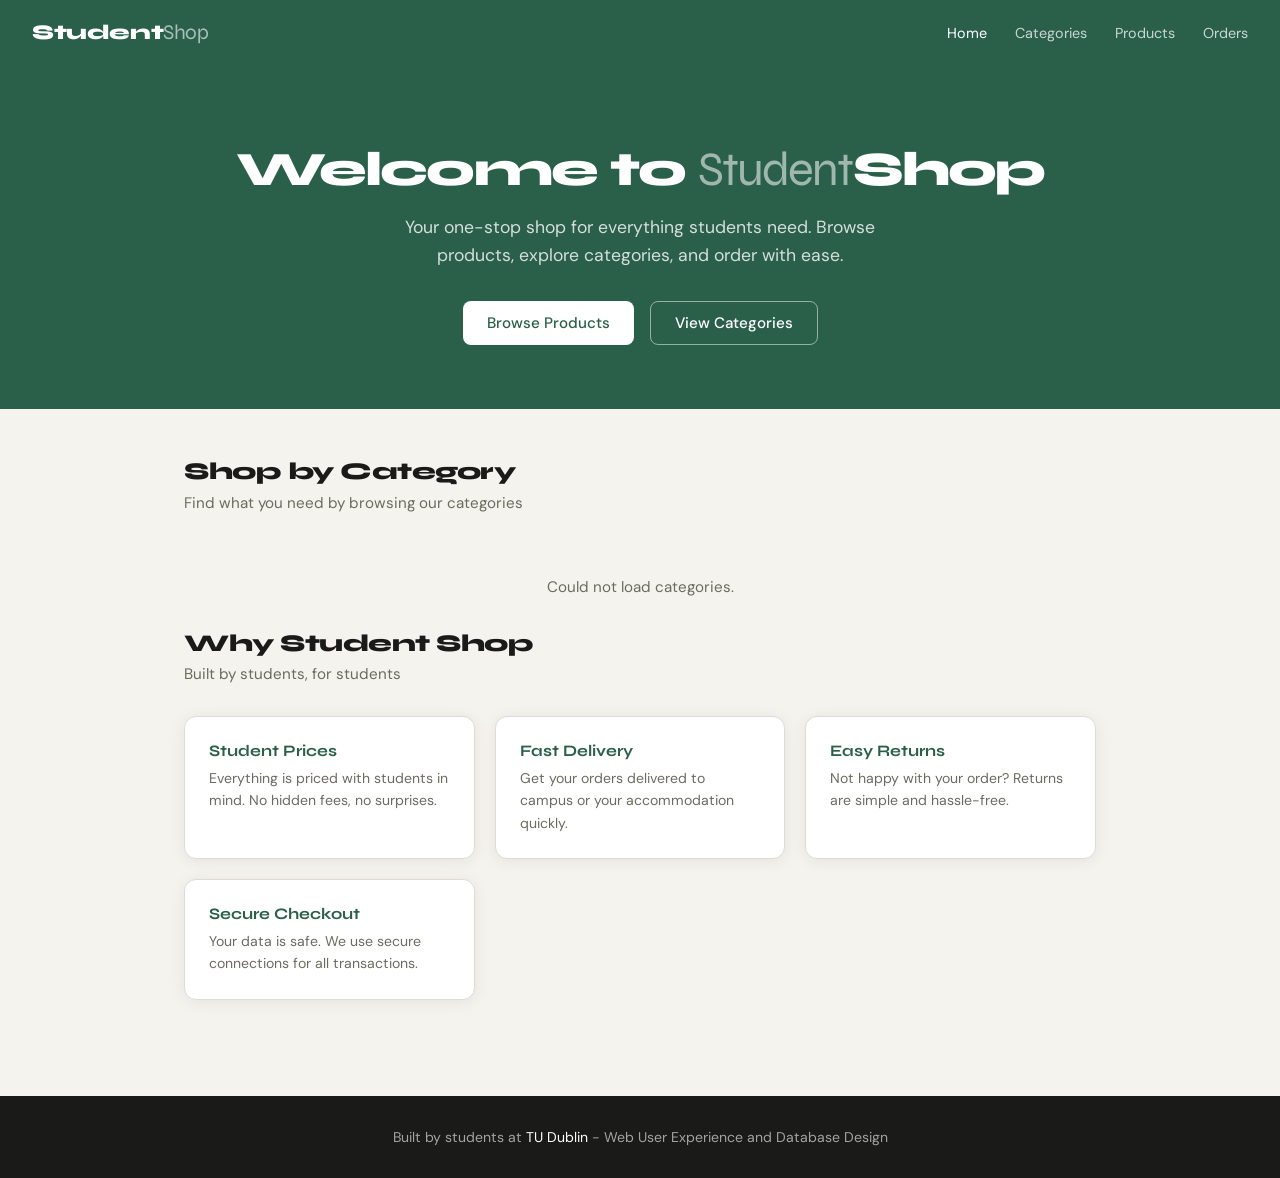
==== INDEX.html @ 872353c0 "Update Supabase credentials and fix categories page" ====
<!DOCTYPE html>
<html lang="en">
<head>
  <meta charset="UTF-8" />
  <meta name="viewport" content="width=device-width, initial-scale=1.0"/>
  <title>Student Shop</title>
  <link href="https://fonts.googleapis.com/css2?family=Syne:wght@400;600;700;800&family=DM+Sans:wght@300;400;500&display=swap" rel="stylesheet"/>
  <style>
    *, *::before, *::after {
      box-sizing: border-box;
      margin: 0;
      padding: 0;
    }
 
    :root {
      --bg: #f5f3ee;
      --surface: #ffffff;
      --accent: #2a6049;
      --accent-light: #e8f2ee;
      --accent-mid: #4a9070;
      --text: #1a1a18;
      --muted: #6b6b60;
      --border: #dddbd3;
      --radius: 12px;
      --shadow: 0 2px 16px rgba(0,0,0,0.07);
    }
 
    body {
      font-family: 'DM Sans', sans-serif;
      background: var(--bg);
      color: var(--text);
      min-height: 100vh;
    }
 
    /* HEADER */
    header {
      background: var(--accent);
      color: #fff;
      padding: 0 2rem;
      display: flex;
      align-items: center;
      justify-content: space-between;
      height: 64px;
      position: sticky;
      top: 0;
      z-index: 100;
    }
 
    header .logo {
      font-family: 'Syne', sans-serif;
      font-weight: 800;
      font-size: 1.3rem;
      letter-spacing: -0.02em;
    }
 
    header .logo span {
      opacity: 0.6;
      font-weight: 400;
    }
 
    header nav a {
      color: rgba(255,255,255,0.75);
      text-decoration: none;
      font-size: 0.9rem;
      margin-left: 1.5rem;
      transition: color 0.2s;
    }
 
    header nav a:hover,
    header nav a.active {
      color: #fff;
    }
 
    /* HERO */
    .hero {
      background: var(--accent);
      color: #fff;
      padding: 5rem 2rem 4rem;
      text-align: center;
    }
 
    .hero h1 {
      font-family: 'Syne', sans-serif;
      font-size: 3rem;
      font-weight: 800;
      letter-spacing: -0.04em;
      line-height: 1.1;
      margin-bottom: 1rem;
    }
 
    .hero h1 span {
      opacity: 0.55;
      font-weight: 400;
    }
 
    .hero p {
      font-size: 1.1rem;
      opacity: 0.8;
      max-width: 480px;
      margin: 0 auto 2rem;
      line-height: 1.6;
    }
 
    .hero-buttons {
      display: flex;
      gap: 1rem;
      justify-content: center;
      flex-wrap: wrap;
    }
 
    .btn {
      display: inline-flex;
      align-items: center;
      padding: 0.7rem 1.5rem;
      border-radius: 8px;
      font-family: 'DM Sans', sans-serif;
      font-size: 0.95rem;
      font-weight: 500;
      cursor: pointer;
      border: none;
      text-decoration: none;
      transition: all 0.18s;
    }
 
    .btn-white {
      background: #fff;
      color: var(--accent);
    }
 
    .btn-white:hover {
      background: #f0f0f0;
    }
 
    .btn-outline {
      background: transparent;
      color: #fff;
      border: 1.5px solid rgba(255,255,255,0.5);
    }
 
    .btn-outline:hover {
      border-color: #fff;
      background: rgba(255,255,255,0.08);
    }
 
    /* MAIN */
    main {
      max-width: 960px;
      margin: 0 auto;
      padding: 3rem 1.5rem;
    }
 
    .section-title {
      font-family: 'Syne', sans-serif;
      font-size: 1.5rem;
      font-weight: 800;
      letter-spacing: -0.02em;
      margin-bottom: 0.4rem;
    }
 
    .section-sub {
      color: var(--muted);
      font-size: 0.95rem;
      margin-bottom: 2rem;
    }
 
    /* CATEGORY CARDS */
    .cards-grid {
      display: grid;
      grid-template-columns: repeat(auto-fill, minmax(200px, 1fr));
      gap: 1.25rem;
      margin-bottom: 3rem;
    }
 
    .category-card {
      background: var(--surface);
      border: 1.5px solid var(--border);
      border-radius: var(--radius);
      padding: 1.5rem 1.25rem;
      text-decoration: none;
      color: var(--text);
      box-shadow: var(--shadow);
      transition: transform 0.18s, box-shadow 0.18s, border-color 0.18s;
      display: flex;
      flex-direction: column;
      gap: 0.5rem;
    }
 
    .category-card:hover {
      transform: translateY(-3px);
      box-shadow: 0 6px 24px rgba(0,0,0,0.1);
      border-color: var(--accent-mid);
    }
 
    .category-icon {
      font-size: 2rem;
      margin-bottom: 0.25rem;
    }
 
    .category-card h3 {
      font-family: 'Syne', sans-serif;
      font-size: 1rem;
      font-weight: 700;
    }
 
    .category-card p {
      font-size: 0.85rem;
      color: var(--muted);
      line-height: 1.5;
    }
 
    /* INFO SECTION */
    .info-grid {
      display: grid;
      grid-template-columns: repeat(auto-fill, minmax(220px, 1fr));
      gap: 1.25rem;
      margin-bottom: 3rem;
    }
 
    .info-card {
      background: var(--surface);
      border: 1.5px solid var(--border);
      border-radius: var(--radius);
      padding: 1.5rem;
      box-shadow: var(--shadow);
    }
 
    .info-card h3 {
      font-family: 'Syne', sans-serif;
      font-size: 1rem;
      font-weight: 700;
      margin-bottom: 0.4rem;
      color: var(--accent);
    }
 
    .info-card p {
      font-size: 0.88rem;
      color: var(--muted);
      line-height: 1.6;
    }
 
    /* FOOTER */
    footer {
      background: var(--text);
      color: rgba(255,255,255,0.6);
      text-align: center;
      padding: 2rem;
      font-size: 0.88rem;
    }
 
    footer span {
      color: #fff;
    }
 
    /* LOADING */
    #loading {
      text-align: center;
      padding: 2rem;
      color: var(--muted);
      font-size: 0.95rem;
    }
 
    .spinner {
      display: inline-block;
      width: 22px;
      height: 22px;
      border: 2.5px solid var(--border);
      border-top-color: var(--accent);
      border-radius: 50%;
      animation: spin 0.7s linear infinite;
      margin-bottom: 0.5rem;
    }
 
    @keyframes spin {
      to { transform: rotate(360deg); }
    }
  </style>
</head>
<body>
 
<!-- HEADER -->
<header>
  <div class="logo">Student<span>Shop</span></div>
  <nav>
    <a href="index.html" class="active">Home</a>
    <a href="categories.html">Categories</a>
    <a href="products.html">Products</a>
    <a href="orders.html">Orders</a>
  </nav>
</header>
 
<!-- HERO -->
<section class="hero">
  <h1>Welcome to <span>Student</span>Shop</h1>
  <p>Your one-stop shop for everything students need. Browse products, explore categories, and order with ease.</p>
  <div class="hero-buttons">
    <a href="products.html" class="btn btn-white">Browse Products</a>
    <a href="categories.html" class="btn btn-outline">View Categories</a>
  </div>
</section>
 
<!-- MAIN CONTENT -->
<main>
 
  <!-- Categories section -->
  <h2 class="section-title">Shop by Category</h2>
  <p class="section-sub">Find what you need by browsing our categories</p>
 
  <div id="loading">
    <div class="spinner"></div>
    <br>Loading categories...
  </div>
 
  <div class="cards-grid" id="cat-grid" style="display:none;"></div>
 
  <!-- Why shop here -->
  <h2 class="section-title">Why Student Shop</h2>
  <p class="section-sub">Built by students, for students</p>
 
  <div class="info-grid">
    <div class="info-card">
      <h3>Student Prices</h3>
      <p>Everything is priced with students in mind. No hidden fees, no surprises.</p>
    </div>
    <div class="info-card">
      <h3>Fast Delivery</h3>
      <p>Get your orders delivered to campus or your accommodation quickly.</p>
    </div>
    <div class="info-card">
      <h3>Easy Returns</h3>
      <p>Not happy with your order? Returns are simple and hassle-free.</p>
    </div>
    <div class="info-card">
      <h3>Secure Checkout</h3>
      <p>Your data is safe. We use secure connections for all transactions.</p>
    </div>
  </div>
 
</main>
 
<!-- FOOTER -->
<footer>
  Built by students at <span>TU Dublin</span> - Web User Experience and Database Design
</footer>
 
<script>
  // PUT YOUR SUPABASE CREDENTIALS HERE
const SUPABASE_URL = 'https://rgqyweaxmsyqwhutdqaa.supabase.co';
const SUPABASE_KEY = 'eyJhbGciOiJIUzI1NiIsInR5cCI6IkpXVCJ9.eyJpc3MiOiJzdXBhYmFzZSIsInJlZiI6InJncXl3ZWF4bXN5cXdodXRkcWFhIiwicm9sZSI6ImFub24iLCJpYXQiOjE3NzAxMTE3MjEsImV4cCI6MjA4NTY4NzcyMX0.Kez-WwuJRusuQiGSL0pVQze4Qq-j-P0USQtjsk8c6uY';


 
  const HEADERS = {
    'apikey': SUPABASE_KEY,
    'Authorization': 'Bearer ' + SUPABASE_KEY
  };
 
  const icons = {
    'Electronics': '💻',
    'Books': '📚',
    'Clothing': '👕',
    'Stationery': '✏️',
    'Food and Drink': '🍕'
  };
 
  async function loadCategories() {
    try {
      const res = await fetch(SUPABASE_URL + '/rest/v1/categories?order=id.asc', { headers: HEADERS });
      if (!res.ok) throw new Error('Failed to load');
      const data = await res.json();
      renderCategories(data);
    } catch (e) {
      document.getElementById('loading').textContent = 'Could not load categories.';
    }
  }
 
  function renderCategories(data) {
    document.getElementById('loading').style.display = 'none';
    const grid = document.getElementById('cat-grid');
    grid.style.display = 'grid';
 
    if (data.length === 0) {
      grid.innerHTML = '<p style="color:var(--muted)">No categories found.</p>';
      return;
    }
 
    grid.innerHTML = data.map(function(c) {
      var icon = icons[c.name] || '🛍️';
      return '<a href="categories.html" class="category-card">' +
        '<div class="category-icon">' + icon + '</div>' +
        '<h3>' + c.name + '</h3>' +
        '<p>' + (c.description || '') + '</p>' +
        '</a>';
    }).join('');
  }
 
  loadCategories();
</script>
</body>
</html>
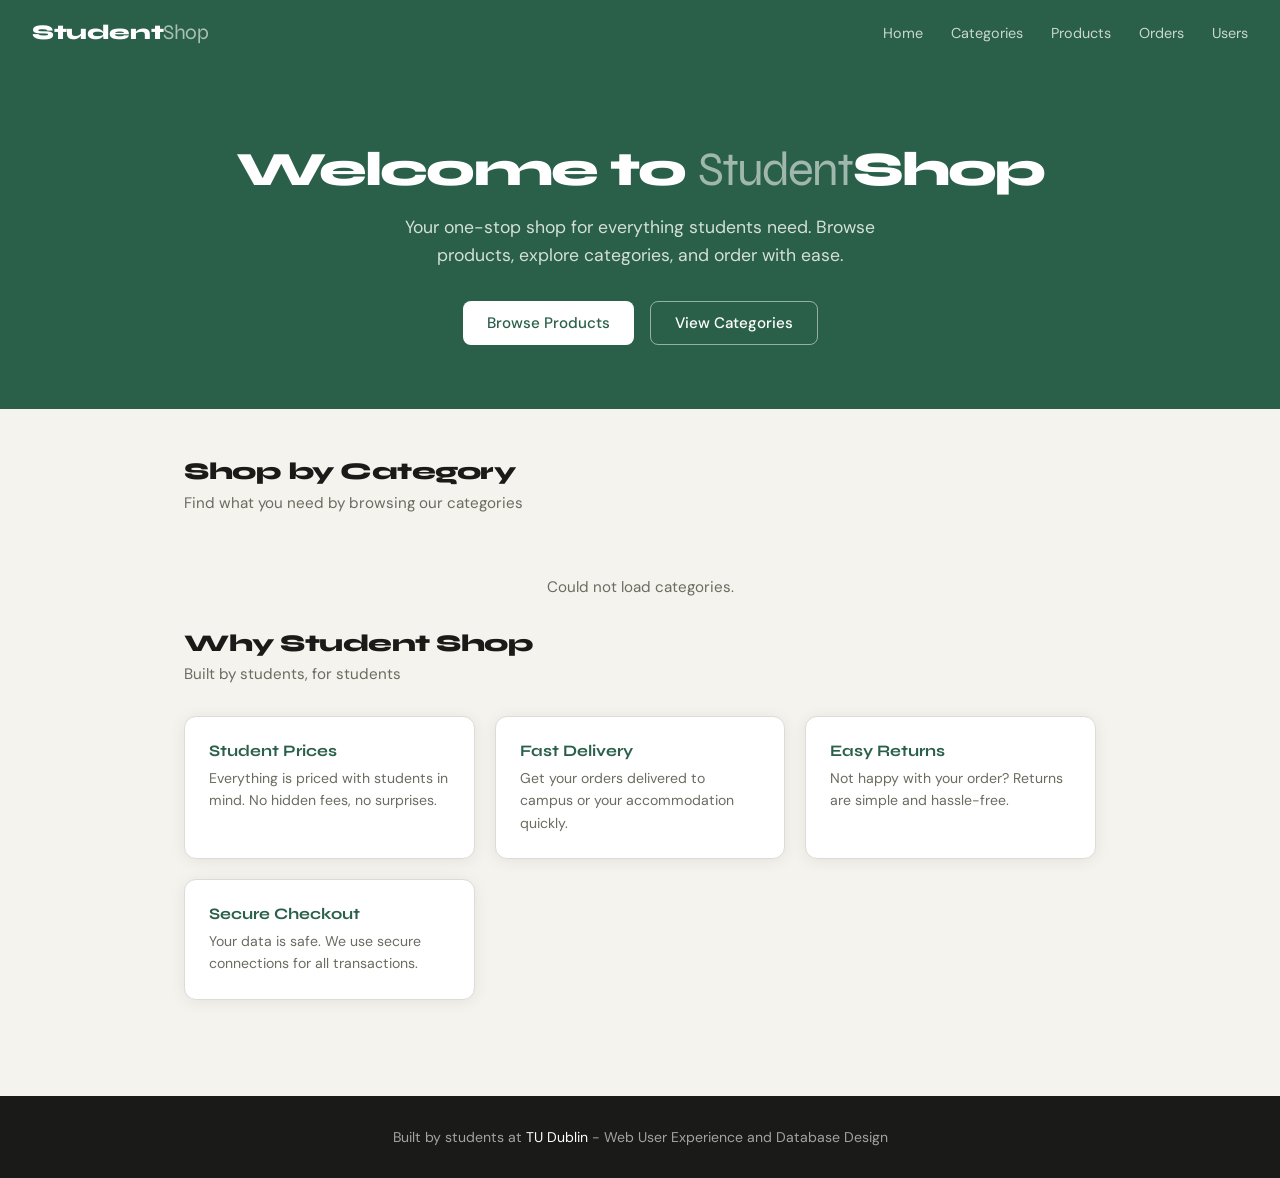
==== commit c69cb555: "INDEX.html" ====
--- a/INDEX.html
+++ b/INDEX.html
@@ -280,12 +280,13 @@
 <!-- HEADER -->
 <header>
   <div class="logo">Student<span>Shop</span></div>
-  <nav>
-    <a href="index.html" class="active">Home</a>
-    <a href="categories.html">Categories</a>
-    <a href="products.html">Products</a>
-    <a href="orders.html">Orders</a>
-  </nav>
+<nav>
+  <a href="index.html">Home</a>
+  <a href="categories.html">Categories</a>
+  <a href="products.html">Products</a>
+  <a href="orders.html">Orders</a>
+  <a href="users.html">Users</a>
+</nav>
 </header>
  
 <!-- HERO -->
@@ -396,4 +397,4 @@
   loadCategories();
 </script>
 </body>
-</html>+</html>
